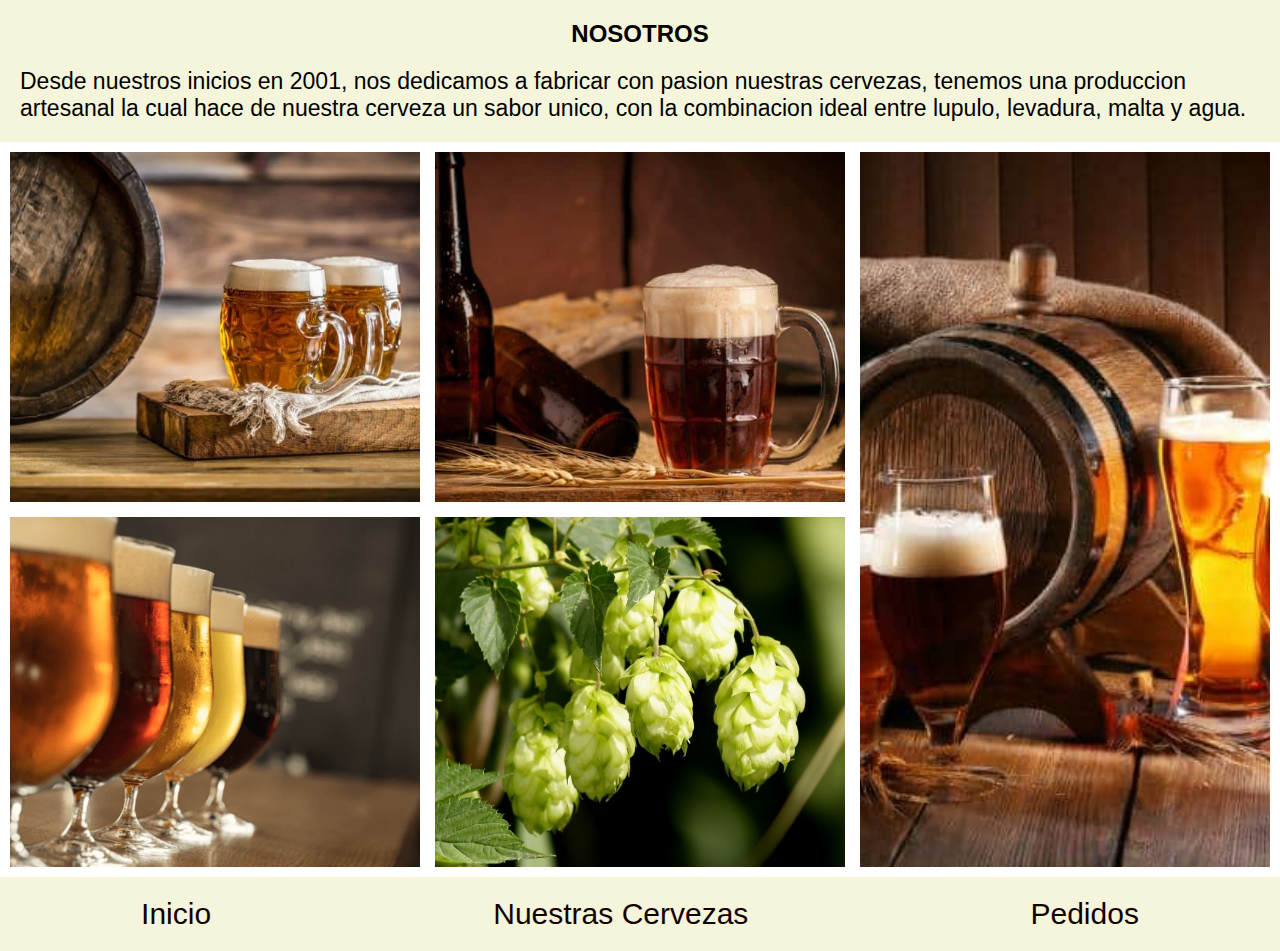
==== nosotros.html @ 734b1a2e "primer commit" ====
<!DOCTYPE html>
<html lang="es">
<head>
    <meta charset="UTF-8">
    <meta http-equiv="X-UA-Compatible" content="IE=edge">
    <meta name="viewport" content="width=device-width, initial-scale=1.0">
    <title>nosotros</title>
    <link rel="stylesheet" href="estilos/nosotros.css">
</head>
<body>



    <div class="somos">  
        <h2 class="somos__titulo"> NOSOTROS </h2>
        

         <p class="somos__parrafo"> 
            Desde nuestros inicios en 2001, nos dedicamos a fabricar con pasion nuestras cervezas,
            tenemos una produccion artesanal la cual hace de nuestra cerveza un sabor unico, 
            con la combinacion ideal entre lupulo, levadura, malta y agua.
        </p>
    </div>


    <main>
        <div class="gallery-conteiner">
          <div class="gallery__item">
            <img src=".//imagenesD1/cerveza-casera.jpg" alt="" class="gallery__img">
          </div>
          <div class="gallery__item">
            <img src=".//imagenesD1/cerveza-casera-2.jpg" alt="" class="gallery__img">
          </div>
          <div class="gallery__item">
            <img src=".//imagenesD1/cerveza-casera-3.jpg" alt="" class="gallery__img">
          </div>
          <div class="gallery__item">
            <img src=".//imagenesD1/tipos-cerveza-artesanal.png" alt="" class="gallery__img">
          </div>
          <div class="gallery__item">
            <img src=".//imagenesD1/lupulo.jpg" alt="" class="gallery__img">
          </div>
        </div>
      </main>

    <div class="footer__nosotros">
        <ul class="menu">
          <li><a href="./index.html"> Inicio </a> </li>
          <li><a href="./nuestrasCervezas.html">Nuestras Cervezas</a></li>
          <li><a href="./pedidos.html">Pedidos</a></li>
        </ul>
    </div>
</body>
</html>
---- estilos/nosotros.css ----
* {
  margin: 0;
  padding: 0;
  box-sizing: border-box;
  font-family: 'Segoe UI', Tahoma, Geneva, Verdana, sans-serif;
}

.somos {
  color: black;
  background-color: beige;
  padding: 20px 20px;
}


.somos__titulo{
  margin-bottom: 20px;
  text-align: center;
}

.somos__parrafo{
  font-size: 23px;
  
}



.imagen {
  width: 100%;
}

.menu {
  color: brown;
  background-color: beige;
}

.gallery-conteiner {
  display: grid;
  grid-template-columns: repeat(3,1fr);
  grid-auto-rows: 350px;
  padding: 10px;
  grid-gap: 15px;
}
.gallery__img {
   width: 100%;
   height:100%;
   object-fit: cover;
}
 
.gallery__item:nth-child(3) {
  grid-row-start: span 2;
}

.footer__nosotros {
  display: flex;
  flex-direction: row;
  align-items:center ;
  justify-content: center;
  width: 100%;
  padding: 20px 0px;
  background-color: beige;

  
}
.footer__nosotros ul {
  width: 100%;
  list-style: none;
  display: flex;
  justify-content: space-around;
}

.footer__nosotros ul li a {
  color:rgb(18, 1, 1);
  text-decoration: none;
  font-size: 30px;
  padding: 10px;
}
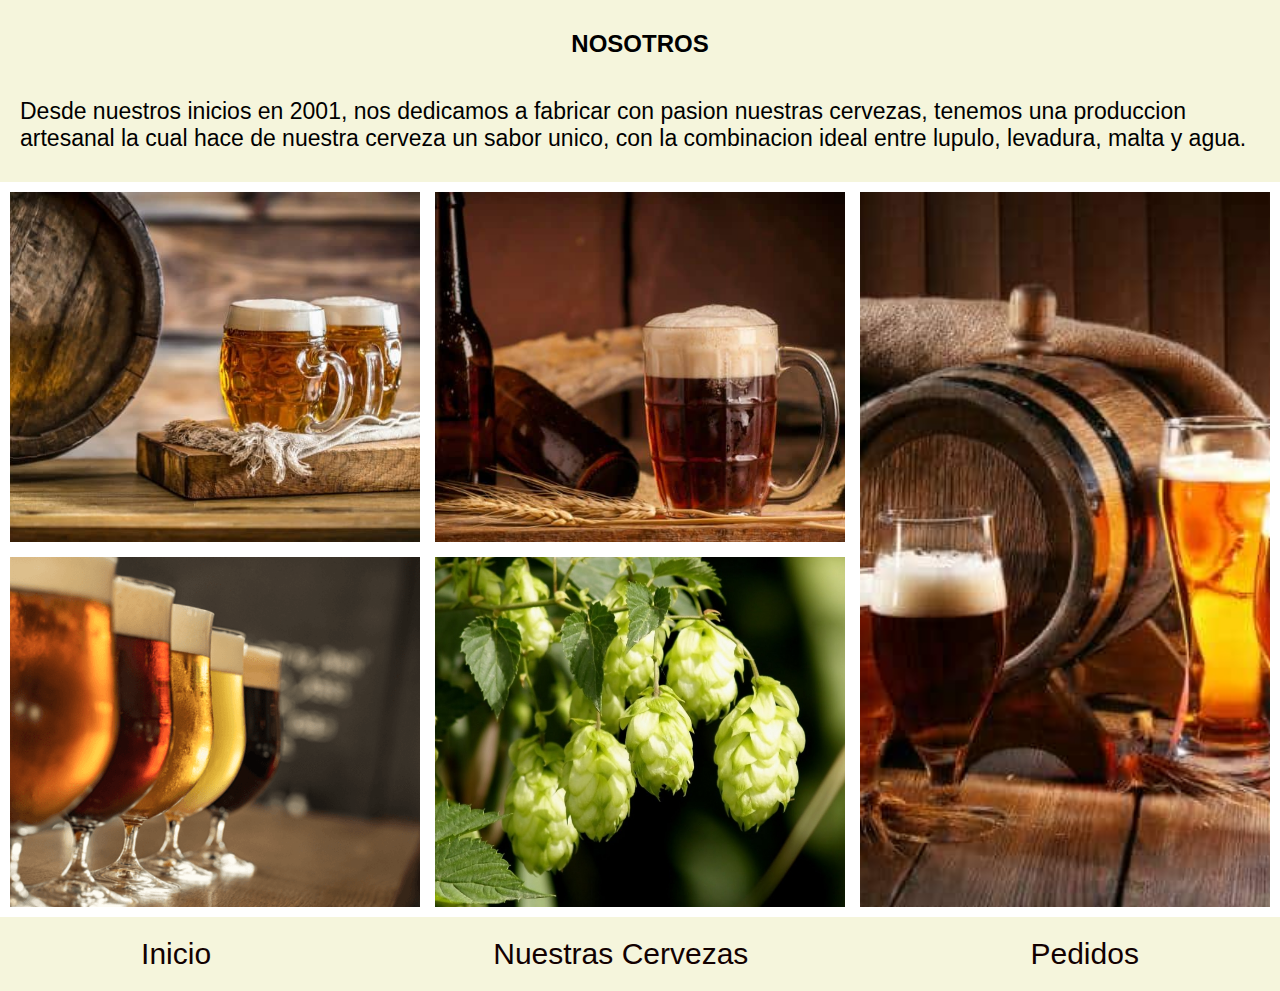
==== commit 1e233a90: "unificacion archivo css" ====
--- a/nosotros.html
+++ b/nosotros.html
@@ -5,11 +5,9 @@
     <meta http-equiv="X-UA-Compatible" content="IE=edge">
     <meta name="viewport" content="width=device-width, initial-scale=1.0">
     <title>nosotros</title>
-    <link rel="stylesheet" href="estilos/nosotros.css">
+    <link rel="stylesheet" href="estilos/style.css">
 </head>
 <body>
-
-
 
     <div class="somos">  
         <h2 class="somos__titulo"> NOSOTROS </h2>
@@ -23,25 +21,25 @@
     </div>
 
 
-    <main>
-        <div class="gallery-conteiner">
-          <div class="gallery__item">
-            <img src=".//imagenesD1/cerveza-casera.jpg" alt="" class="gallery__img">
+     <main>
+        <div class="gallery-conteiner-nosotros">
+          <div class="gallery__item-nosotros">
+            <img src=".//imagenesD1/cerveza-casera.jpg" alt="" class="gallery__img-nosotros">
           </div>
-          <div class="gallery__item">
-            <img src=".//imagenesD1/cerveza-casera-2.jpg" alt="" class="gallery__img">
+          <div class="gallery__item-nosotros">
+            <img src=".//imagenesD1/cerveza-casera-2.jpg" alt="" class="gallery__img-nosotros">
           </div>
-          <div class="gallery__item">
-            <img src=".//imagenesD1/cerveza-casera-3.jpg" alt="" class="gallery__img">
+          <div class="gallery__item-nosotros">
+            <img src=".//imagenesD1/cerveza-casera-3.jpg" alt="" class="gallery__img-nosotros">
           </div>
-          <div class="gallery__item">
-            <img src=".//imagenesD1/tipos-cerveza-artesanal.png" alt="" class="gallery__img">
+          <div class="gallery__item-nosotros">
+            <img src=".//imagenesD1/tipos-cerveza-artesanal.png" alt="" class="gallery__img-nosotros">
           </div>
-          <div class="gallery__item">
-            <img src=".//imagenesD1/lupulo.jpg" alt="" class="gallery__img">
+          <div class="gallery__item-nosotros">
+            <img src=".//imagenesD1/lupulo.jpg" alt="" class="gallery__img-nosotros">
           </div>
-        </div>
-      </main>
+        </div> 
+      </main> 
 
     <div class="footer__nosotros">
         <ul class="menu">
--- a/estilos/style.css
+++ b/estilos/style.css
@@ -0,0 +1,430 @@
+
+
+*{
+  margin: 0; 
+  padding: 0; 
+  box-sizing: border-box; 
+  font-family: 'Segoe UI', Tahoma, Geneva, Verdana, sans-serif;
+}
+
+.navegacion{
+  background-color:beige;
+  padding: 40px; 
+  text-transform: lowercase;
+}
+
+.navegacion ul {
+  list-style: none; 
+}
+
+.navegacion__menu > li {
+  position: relative; 
+  display: inline-block; 
+  margin: 5px 10px; 
+}
+
+.navegacion__menu > li > a {
+  display: block; 
+  padding: 5px 20px; 
+  text-decoration: none; 
+  color: white; 
+  background-color: burlywood; 
+  width: 160px; 
+  text-align: center; 
+}
+
+.navegacion__menu li a:hover {
+  color: black; 
+}
+
+.h1{
+
+color: rgb(114, 88, 2);
+font-size: 3rem ;
+background-color: beige ;
+padding: 20px;
+display: inline-block;
+margin: 0 0.5rem;
+animation: FlipInX;
+animation-duration: 2s;
+
+}
+
+#header-index{
+display: flex;
+flex-direction: row;
+    align-items: center;
+    justify-content: space-between;
+font-size: 2rem;
+font-family: 'Segoe UI', Tahoma;
+background-color: beige;
+}
+
+.gallery-conteiner {
+  display: grid;
+  grid-template-columns: repeat(3,1fr);
+  grid-auto-rows: 180px;
+  padding:2px;
+  grid-gap: 2px;
+}
+.gallery__img {
+   width: 100%;
+   height:100%;
+   object-fit: cover;
+
+
+}
+.gallery__item:nth-child(4) {
+   grid-column-start: span 2;
+}
+
+.gallery__item:nth-child(5) {
+  grid-row-start: span 2;
+}
+ 
+.gallery__item:nth-child(9) {
+  grid-column-start: span 2;
+}
+
+footer {
+  display: flex;
+  flex-wrap: wrap;
+  justify-content: center;
+  background-color: beige;
+  padding-bottom: 25px;
+}
+
+.copy {
+  font-size: 15px;
+
+}
+.sociales{
+  width:  100%;
+  text-align: center;
+  font-size: 40px;
+}
+.sociales a{
+  color: firebrick;
+  text-decoration: none;
+
+
+}
+
+
+
+@media only screen and (max-width: 480px) {
+  #header-index{
+    flex-direction: column;
+  }
+  .navegacion {
+    padding: 0px;
+    margin-bottom: 10px;
+
+
+  }
+  .navegacion__menu {
+    display: flex;
+    padding: 0px;
+  }
+  .navegacion__menu li{
+    margin: 0px;
+    margin-right: 10px;
+
+  }
+
+  .navegacion__menu li a { 
+    padding: 0px;
+    width: 100px;
+    font-size: 24px;
+
+  }
+.copy {
+    font-size: 10px;
+  
+  }
+}
+
+@media only screen and (min-width: 481px) and (max-width: 1023px)      {
+  #header-index{
+    flex-direction: column;
+  }
+  .navegacion {
+    padding: 0px;
+    margin-bottom: 10px;
+    width: 100;
+
+
+  }
+  .navegacion__menu {
+    display: flex;
+    justify-content: space-between;
+    padding: 0px;
+    width: 100%;
+  }
+  .navegacion__menu li{
+    margin: 0px;
+    margin-right: 10px;
+
+  }
+
+  .navegacion__menu li a { 
+    padding: 0px;
+    width: 130px;
+
+  }
+  .copy {
+    font-size: 13px;
+  
+  }
+
+
+}
+
+@media only screen and (min-width: 1024px) {
+  
+}
+
+
+
+/*PEDIDOS -------------------------------------------*/
+
+#body {
+  background-image:  url(../imagenesD1/tipos-cerveza-artesanal.png);
+  background-size: 100vw 100vh;
+  background-attachment: fixed;
+  margin: 0;
+  font-family: 'Segoe UI', Tahoma, Geneva, Verdana, sans-serif;
+}
+
+form {
+width: 450px;
+margin: auto;
+background: rgba(0, 0, 0, 0.5);
+padding: 10px 20px;
+box-sizing:border-box ;
+margin-top: 20px;
+border-radius: 10px;
+}
+
+#h2-pedidos {
+  color:rgb(131, 112, 7);
+  text-align: center;
+  margin: 0;
+  font-size: 30px;
+  margin-bottom: 20px;
+}
+
+input, textarea {
+  width: 100%;
+  margin-bottom: 20px;
+  padding: 7px;
+  box-sizing: border-box;
+  font-size: 17px;
+  border: none;
+
+}
+
+textarea {
+ min-height: 100px;
+ max-height: 200px;
+ max-width: 100%;
+}
+#boton {
+  background: #52524a;
+  color: #fff;
+  padding: 20px;
+}
+
+#boton:hover {
+  cursor: pointer;
+}
+.link {
+  display: flex;
+  justify-content: center;
+  width: 100%;
+
+}
+.link a {
+    color:beige;
+    text-transform: uppercase;
+    padding-left: 40px;
+    text-decoration: none;
+
+}
+@media (max-width:480px) {
+  form{
+     width: 100%;
+  }
+}
+
+
+/*NOSOTROS -------------------------------------------*/
+  
+
+.somos {
+  color: black;
+  background-color: beige;
+  padding: 20px 20px;
+}
+
+
+.somos__titulo{
+  margin-bottom: 20px;
+  text-align: center;
+}
+
+.somos__parrafo{
+  font-size: 23px;
+  
+}
+
+
+
+.imagen {
+  width: 100%;
+}
+
+.menu {
+  color: brown;
+  background-color: beige;
+}
+
+.gallery-conteiner-nosotros {
+  display: grid;
+  grid-template-columns: repeat(3,1fr);
+  grid-auto-rows: 350px;
+  padding: 10px;
+  grid-gap: 15px;
+}
+.gallery__img-nosotros {
+   width: 100%;
+   height:100%;
+   object-fit: cover;
+}
+ 
+.gallery__item-nosotros:nth-child(3) {
+  grid-row-start: span 2;
+}
+
+.footer__nosotros {
+  display: flex;
+  flex-direction: row;
+  align-items:center ;
+  justify-content: center;
+  width: 100%;
+  padding: 20px 0px;
+  background-color: beige;
+
+  
+}
+.footer__nosotros ul {
+  width: 100%;
+  list-style: none;
+  display: flex;
+  justify-content: space-around;
+}
+
+.footer__nosotros ul li a {
+  color:rgb(18, 1, 1);
+  text-decoration: none;
+  font-size: 30px;
+  padding: 10px;
+}
+
+
+
+
+/* NUESTRAS CERVEZAS ------------------------------------- */
+
+
+.a-nc{
+  text-decoration: none;
+  font-size: 20px;
+}
+
+#body-nuestrasCervezas{
+background-color: beige;
+}
+
+.cerveza__info--titulo{
+color: red;
+}
+
+.cerveza__info{
+width: 60%;
+}
+
+.contenedor__de__imagen{
+position: relative;
+width: 40%;
+display: flex;
+justify-content: center;
+}
+
+.cerveza__imagen{
+width: 50%;
+}
+
+.cerveza{
+display: flex;
+}
+
+#header-nuestrasCervezas {
+display: flex;
+flex-direction: column;
+justify-content: center;
+align-items: center;
+}
+
+.navegacion__menu-nuestrasCervezas{
+list-style: none;
+display: flex;
+margin: 15px;
+}
+
+#header-nuestrasCervezas h1{
+margin-bottom: 25px!important;
+}
+
+.navegacion__menu-nuestrasCervezas li{
+margin-left: 15px;
+}
+
+.navegacion__menu-nuestrasCervezas li a{
+position: relative;
+text-transform: uppercase;
+font-size: 18px;
+font-weight: 700;
+color: black;
+}
+
+.navegacion__menu-nuestrasCervezas li a:hover{
+bottom: 3px;
+text-decoration: underline;
+color: red;
+}
+
+.cervezas-conteiner{
+display: flex;
+flex-direction: column;
+justify-content: center;
+align-items: center;
+}
+.cervezas-conteiner a{
+padding: 2px;
+background-color: rgb(236, 236, 185);
+color: rgb(99, 61, 153);
+border: 1px solid
+
+}
+.cerveza{
+background-color: rgb(239, 224, 176);
+margin-bottom: 20px;
+padding: 10px;
+width: 80%;
+
+}
+
+h2 ,  h3 , p {
+padding: 10px 0px;
+}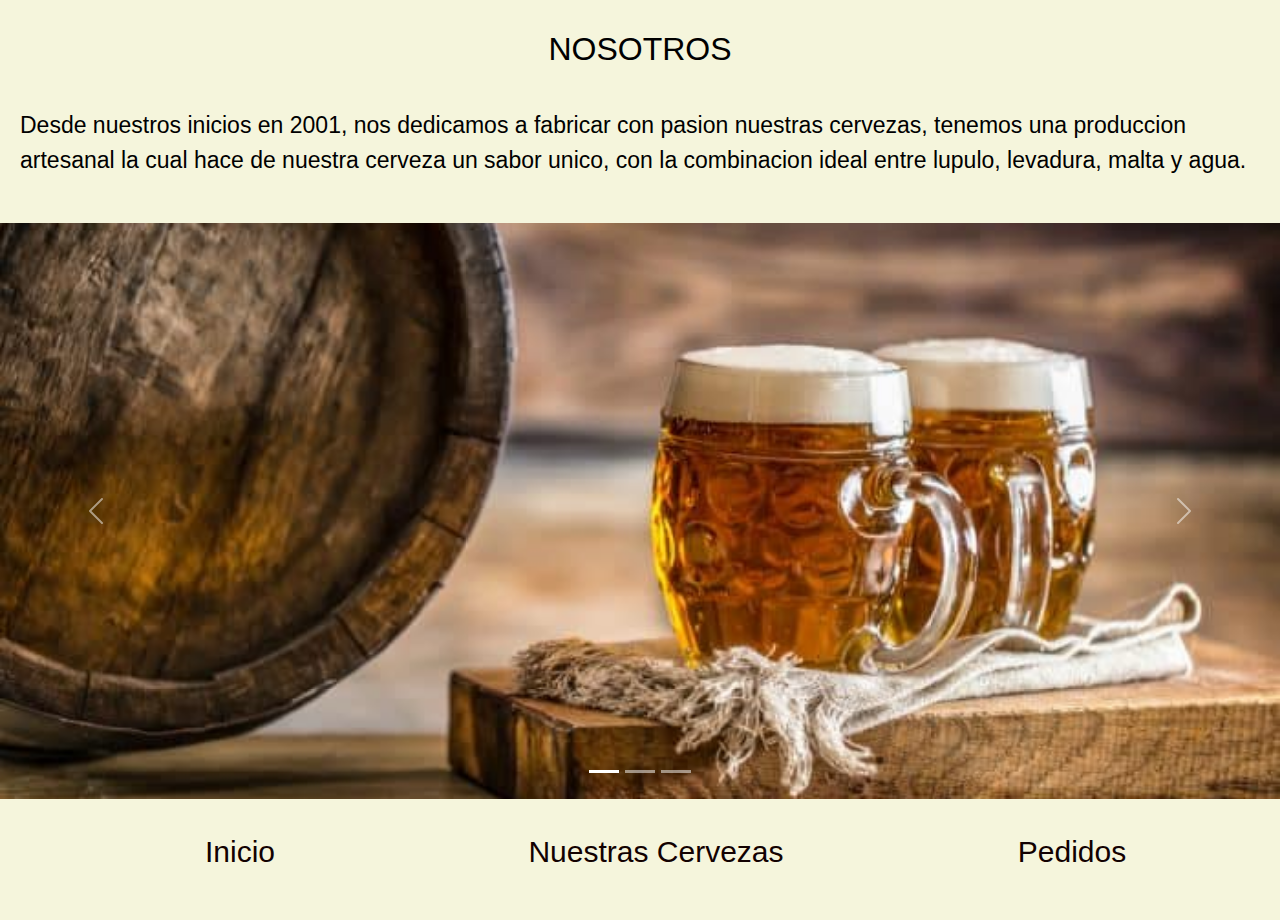
==== commit 50542055: "agregando boostrap a nosotros" ====
--- a/nosotros.html
+++ b/nosotros.html
@@ -1,6 +1,7 @@
 <!DOCTYPE html>
 <html lang="es">
 <head>
+    <link rel="stylesheet" href="./estilos/css/bootstrap.css">
     <meta charset="UTF-8">
     <meta http-equiv="X-UA-Compatible" content="IE=edge">
     <meta name="viewport" content="width=device-width, initial-scale=1.0">
@@ -22,23 +23,32 @@
 
 
      <main>
-        <div class="gallery-conteiner-nosotros">
-          <div class="gallery__item-nosotros">
-            <img src=".//imagenesD1/cerveza-casera.jpg" alt="" class="gallery__img-nosotros">
+      <div id="carouselExampleIndicators" class="carousel slide" data-bs-ride="true">
+        <div class="carousel-indicators">
+          <button type="button" data-bs-target="#carouselExampleIndicators" data-bs-slide-to="0" class="active" aria-current="true" aria-label="Slide 1"></button>
+          <button type="button" data-bs-target="#carouselExampleIndicators" data-bs-slide-to="1" aria-label="Slide 2"></button>
+          <button type="button" data-bs-target="#carouselExampleIndicators" data-bs-slide-to="2" aria-label="Slide 3"></button>
+        </div>
+        <div class="carousel-inner carrusel">
+          <div class="carousel-item active">
+            <img src="./imagenesD1/cerveza-casera.jpg" class="d-block w-100 imgcarro" alt="...">
           </div>
-          <div class="gallery__item-nosotros">
-            <img src=".//imagenesD1/cerveza-casera-2.jpg" alt="" class="gallery__img-nosotros">
+          <div class="carousel-item">
+            <img src="./imagenesD1/cerveza-casera-2.jpg" class="d-block w-100 imgcarro" alt="...">
           </div>
-          <div class="gallery__item-nosotros">
-            <img src=".//imagenesD1/cerveza-casera-3.jpg" alt="" class="gallery__img-nosotros">
+          <div class="carousel-item">
+            <img src="./imagenesD1/cerveza-casera-3.jpg" class="d-block w-100 imgcarro" alt="...">
           </div>
-          <div class="gallery__item-nosotros">
-            <img src=".//imagenesD1/tipos-cerveza-artesanal.png" alt="" class="gallery__img-nosotros">
-          </div>
-          <div class="gallery__item-nosotros">
-            <img src=".//imagenesD1/lupulo.jpg" alt="" class="gallery__img-nosotros">
-          </div>
-        </div> 
+        </div>
+        <button class="carousel-control-prev" type="button" data-bs-target="#carouselExampleIndicators" data-bs-slide="prev">
+          <span class="carousel-control-prev-icon" aria-hidden="true"></span>
+          <span class="visually-hidden">Previous</span>
+        </button>
+        <button class="carousel-control-next" type="button" data-bs-target="#carouselExampleIndicators" data-bs-slide="next">
+          <span class="carousel-control-next-icon" aria-hidden="true"></span>
+          <span class="visually-hidden">Next</span>
+        </button>
+      </div>
       </main> 
 
     <div class="footer__nosotros">
@@ -48,5 +58,6 @@
           <li><a href="./pedidos.html">Pedidos</a></li>
         </ul>
     </div>
+    <script src="./estilos/js/bootstrap.bundle.js"></script> 
 </body>
 </html>--- a/estilos/style.css
+++ b/estilos/style.css
@@ -283,6 +283,15 @@
 .imagen {
   width: 100%;
 }
+.imgcarro { 
+  height: 64vh;
+  object-fit: cover;
+}
+
+.carrusel{
+height: 64vh;
+
+}
 
 .menu {
   color: brown;
@@ -323,7 +332,12 @@
   display: flex;
   justify-content: space-around;
 }
-
+.footer__nosotros ul li  {  
+  display: flex;
+  justify-content: center;
+  align-items: center;
+  width: 100%;
+}
 .footer__nosotros ul li a {
   color:rgb(18, 1, 1);
   text-decoration: none;
